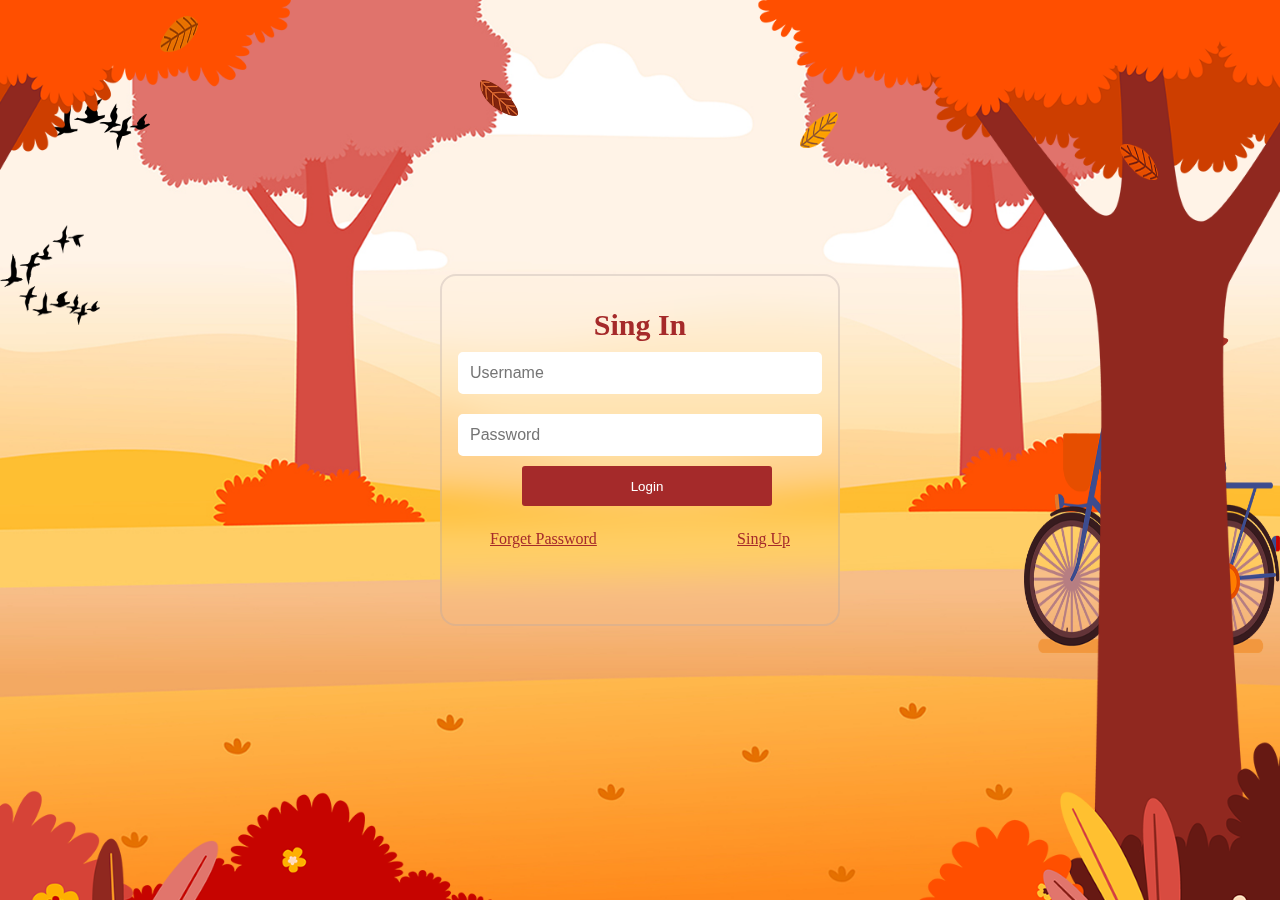
==== animated-login-page/animated.html @ e8b68e41 "animated-login-page" ====
<!DOCTYPE html>
<html lang="en">
  <head>
    <meta charset="UTF-8" />
    <meta name="viewport" content="width=device-width, initial-scale=1.0" />
    <title>Animated Login Page</title>
    <link rel="stylesheet" href="./animated.css" />
  </head>
  <body>
    <div class="trees"></div>

    <div class="leaf1"></div>
    <div class="leaf2"></div>
    <div class="leaf3"></div>
    <div class="leaf4"></div>
    <div class="leaf5"></div>
    <div class="leaf6"></div>

    <div class="girl"></div>

    <div class="bird"></div>
    <div class="bird1"></div>

    <div class="container">
      <div class="form">
        <h1>Sing In</h1>
        <div class="input">
          <input type="text" placeholder="Username" required />
          <input type="text" placeholder="Password" required />
        </div>
      </div>
      <button class="login">Login</button>
      <div class="forget-sing">
        <a href="#">Forget Password</a>
        <a href="#">Sing Up</a>
      </div>
    </div>
    <audio
      id="bck-music"
      src="./audio/Cem Adrian - Hüzün Kovan Kuşu.mp3"
      autoplay
      loop
    ></audio>
    <script src="./app.js"></script>
  </body>
</html>
---- animated-login-page/animated.css ----
*{
margin: 0;
padding: 0;
box-sizing: border-box;
}

body{
    min-height: 100vh;
    background-image: url(./img/bg.jpg);
    background-size: cover;
    position: relative;
    display: flex;
    align-items: center;
    justify-content: center;
    background-repeat: no-repeat;
    overflow: hidden;
    }
    
.trees{
    background-image: url(./img/trees.png);
    width: 100%;
    height: 100%;
    position: absolute;
    background-position: center;
    background-repeat: no-repeat;
    background-size: cover;
    display: flex;
    overflow: hidden;
    }

.girl{
    background-image: url(./img/girl.png);
    width: 100%;
    height: 100%;
    position: absolute;
    display: flex;
    background-size: 20% 45%;
    background-repeat: no-repeat;
    background-position: right;
    z-index: -2;
    animation: girl;
    animation-duration: 8s;
    animation-timing-function: linear;
    animation-iteration-count: infinite;
    }
 
.leaf1{
    width: 100%;
    height: 100%;
    background-image: url(./img/leaf_01.png);
    background-size: 3% 4%;
    background-position: 10rem 1rem;
    background-repeat: no-repeat;
    display: flex;
    position: absolute;
    z-index: 0;
    animation: leaves 10s reverse infinite;
} 

.leaf2{
    background-image:  url(./img/leaf_02.png);
    width: 100%;
    height: 100%;
    background-size: 3% 4%;
    background-position: 30rem 5rem;
    background-repeat: no-repeat;
    display: flex;
    position: absolute;
    z-index: -3;
    animation: leaves 15s reverse infinite;
}

.leaf3{
    background-image:  url(./img/leaf_03.png);
    width: 100%;
    height: 100%;
    background-size: 3% 4%;
    background-position: 50rem 7rem;
    background-repeat: no-repeat;
    display: flex;
    position: absolute;
    z-index: -2;
    animation: leaves 9s reverse infinite;
}

.leaf4{
    background-image: url(./img/leaf_04.png);
    width: 100%;
    height: 100%;
    background-size: 3% 4%;
    background-position: 70rem 9rem;
    background-repeat: no-repeat;
    display: flex;
    position: absolute;
    z-index: 0;
    animation: leaves 8s reverse infinite;
}

.leaf5{
    background-image: url(./img/leaf_04.png);
    width: 100%;
    height: 100%;
    background-size: 3% 4%;
    background-position: 90rem 9rem;
    background-repeat: no-repeat;
    display: flex;
    position: absolute;
    z-index: -1;
    animation: leaves 7s reverse infinite;
}

.leaf6{ 
    background-image: url(./img/leaf_03.png);
    background-image: url(./img/leaf_04.png);
    width: 100%;
    height: 100%;
    background-size: 3% 4%;
    background-position: 120rem 11rem;
    background-repeat: no-repeat;
    display: flex;
    position: absolute;
    z-index: -2;
    animation: leaves 10s reverse infinite;
}

.girl{
    background-image: url(./img/girl.png);
    width: 100%;
    height: 100%;
    position: absolute;
    display: flex;
    background-size: 20% 45%;
    background-repeat: no-repeat;
    background-position: right;
    z-index: -2;
    animation: girl;
    animation-duration: 8s;
    animation-timing-function: linear;
    animation-iteration-count: infinite;
    }
 
.bird{
background-image: url(./img/bird.png);
background-repeat: no-repeat;
background-size: 150px 150px;
position: absolute;
top: 0;
width: 100%;
height: 50%;
z-index: -3;
animation: bird 20s linear infinite ;
}

.bird1{
    background-image: url(./img/bird.png);
background-repeat: no-repeat;
background-size: 100px 100px;
position: absolute;
width: 100%;
height: 50%;
z-index: -3;
animation: bird 30s linear infinite ;
}

.container{
    
    width: 25rem;
    height: 22rem;
    border: 2px solid rgba(178, 165, 165, 0.327);
    border-radius: 16px;
    box-shadow: 10px; rgba(0, 0, 0, 0.1);
    backdrop-filter: blur(1rem);
    z-index: 0;
    padding: 1rem;
    padding-top: 2rem;
}
.container h1{
    text-align: center;
    font-size: 30px;
    color: brown;

}

.container input{
    width: 100%;
    height: 100%;
    margin: 10px 0;
    border:  12px solid white;
    border-radius: 5px;
    font-size: 16px;
}

.container button{
   background-color: brown;
   border: none;
   width: 250px;
   height: 40px;
   border-radius: 3px;
   text-align: center;
   color: white;
   font-family: sans-serif;
   margin-left: 4rem;
}

.container .forget-sing{
    display: flex;
    justify-content: space-between;
    padding: 1.5rem;
    padding-left: 2rem;
    padding-right: 2rem;
}

.forget-sing a{
    color: brown;
}


@keyframes bird {
    0% {
      transform: translateX(0);
    }
    100% {
      transform: translateX(2000px);
    }
  }

  @keyframes bird1 {
    0% {
      transform: translate(0);
    }
    100% {
      transform: translateX(2000px);
    }
  }

@keyframes girl {
    0%{
        transform: translateX(0);
        filter: grayscale(100%);
    }
    75%{
        filter: grayscale(0%);
    }
    100%{
        transform: translateX(-100%);
    }
}
  
@keyframes leaves {
    0% {
        transform: translateY(100%);
        filter: grayscale(100%);
      }
      50%{
        filter: grayscale(0);
      }
      100% {
        transform: translateY(-10px);
        filter: grayscale(100%);
      }
  }
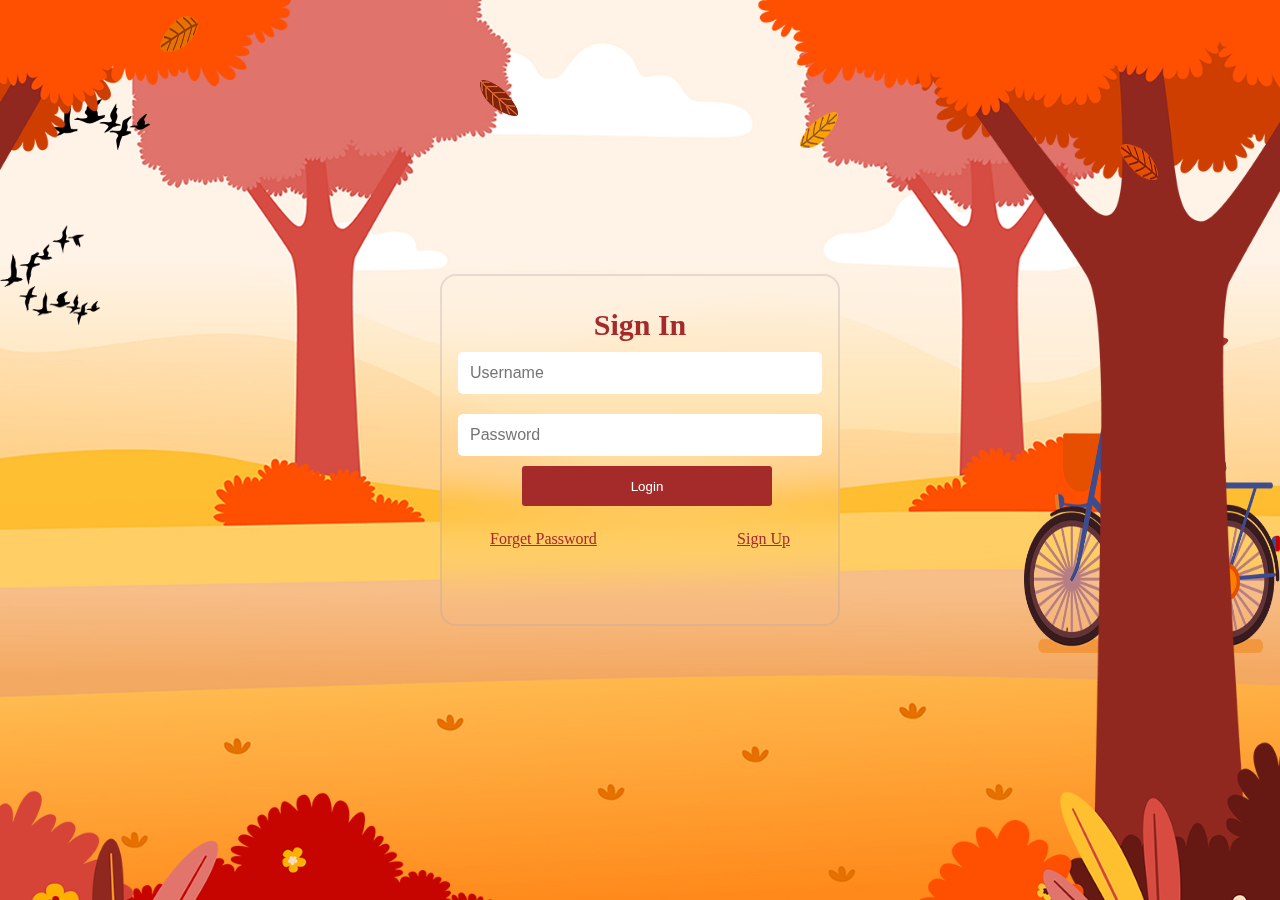
==== commit dafe10ab: "js" ====
--- a/animated-login-page/animated.html
+++ b/animated-login-page/animated.html
@@ -1,14 +1,14 @@
 <!DOCTYPE html>
 <html lang="en">
-  <head>
-    <meta charset="UTF-8" />
-    <meta name="viewport" content="width=device-width, initial-scale=1.0" />
+<head>
+    <meta charset="UTF-8">
+    <meta name="viewport" content="width=device-width, initial-scale=1.0">
     <title>Animated Login Page</title>
-    <link rel="stylesheet" href="./animated.css" />
-  </head>
-  <body>
+    <link rel="stylesheet" href="./animated.css">
+</head>
+<body>
     <div class="trees"></div>
-
+    
     <div class="leaf1"></div>
     <div class="leaf2"></div>
     <div class="leaf3"></div>
@@ -22,25 +22,22 @@
     <div class="bird1"></div>
 
     <div class="container">
-      <div class="form">
-        <h1>Sing In</h1>
-        <div class="input">
-          <input type="text" placeholder="Username" required />
-          <input type="text" placeholder="Password" required />
+        <div class="form">
+            <h1>Sign In</h1>
+            <div class="input">
+                <input type="text" placeholder="Username" required />
+                <input type="password" placeholder="Password" required />
+            </div>
         </div>
-      </div>
-      <button class="login">Login</button>
-      <div class="forget-sing">
-        <a href="#">Forget Password</a>
-        <a href="#">Sing Up</a>
-      </div>
+        <!-- Login düğmesi eklendi -->
+        <button class="login">Login</button>
+        <div class="forget-sing">
+            <a href="#">Forget Password</a>
+            <a href="#">Sign Up</a>
+        </div>
     </div>
-    <audio
-      id="bck-music"
-      src="./audio/Cem Adrian - Hüzün Kovan Kuşu.mp3"
-      autoplay
-      loop
-    ></audio>
+    
+    <audio id="bck-music" src="./audio/Cem Adrian - Hüzün Kovan Kuşu.mp3" loop></audio>
     <script src="./app.js"></script>
-  </body>
+</body>
 </html>
